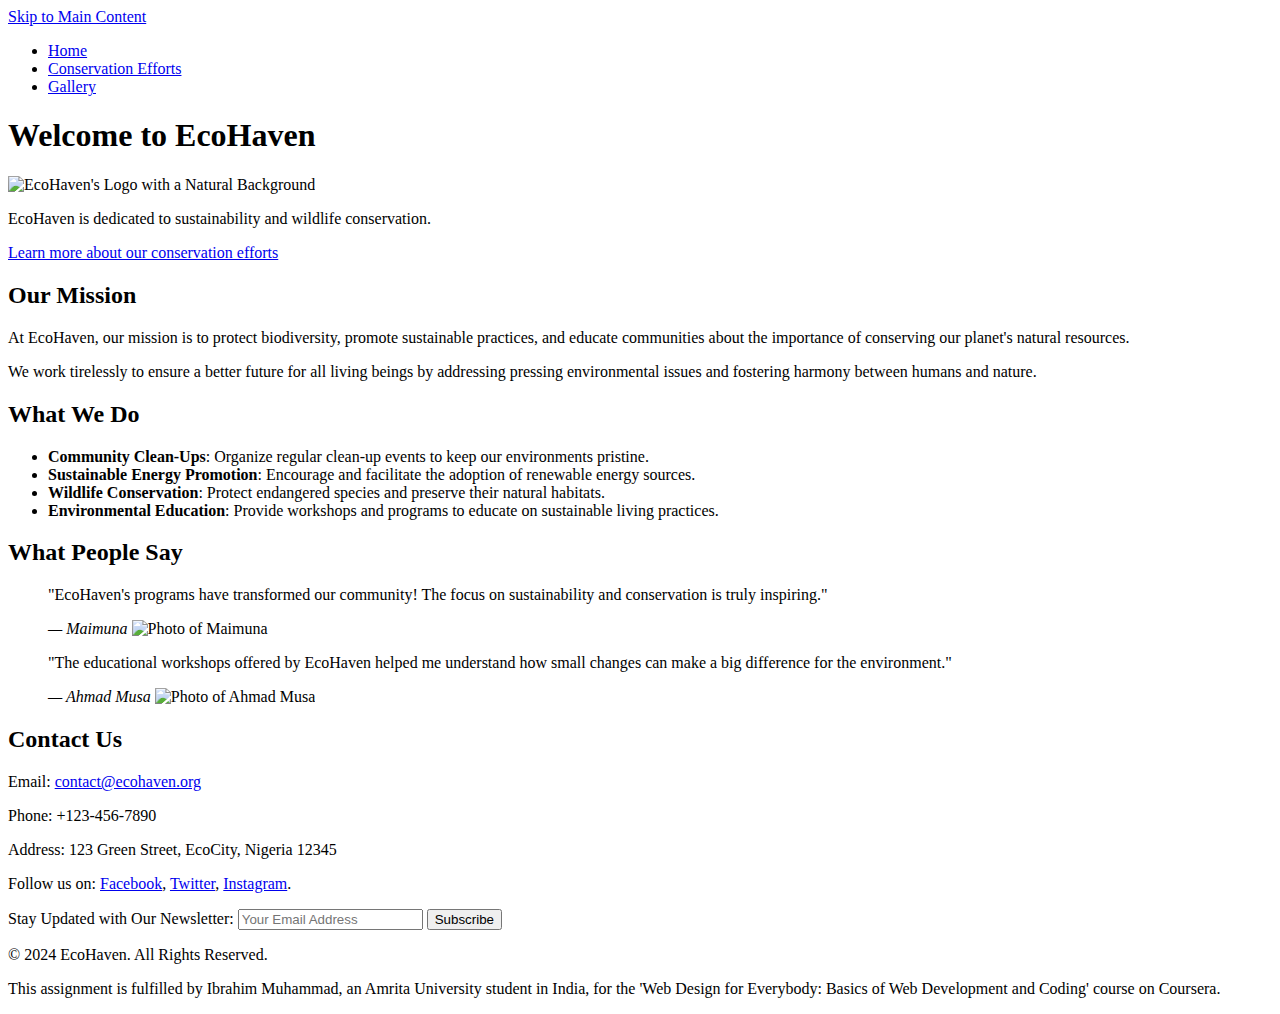
==== index.html @ 6ed8ff38 "Create index.html" ====
<!DOCTYPE html>
<html lang="en">
<head>
    <meta charset="UTF-8">
    <meta name="viewport" content="width=device-width, initial-scale=1.0">
    <title>EcoHaven - Home</title>
    <meta name="description" content="EcoHaven is dedicated to sustainability and wildlife conservation. Learn about our mission, services, and impact.">
    <link rel="stylesheet" href="styles.css">
</head>
<body>
    <header>
        <a href="#main-content" class="skip-to-content">Skip to Main Content</a>
        <nav>
            <ul>
                <li><a href="index.html">Home</a></li>
                <li><a href="conservation.html">Conservation Efforts</a></li>
                <li><a href="gallery.html">Gallery</a></li>
            </ul>
        </nav>
    </header>

    <main id="main-content">
        <!-- Hero Section -->
        <section class="hero">
            <h1>Welcome to EcoHaven</h1>
            <!-- Image Optimization Suggestion: Use a web-friendly format like PNG or WebP -->
            <img src="image/logo.jpeg" alt="EcoHaven's Logo with a Natural Background" width="200" height="auto">
            <p>EcoHaven is dedicated to sustainability and wildlife conservation.</p>
            <p><a href="conservation.html" class="cta-button">Learn more about our conservation efforts</a></p>
        </section>

        <!-- Mission Section -->
        <section class="mission">
            <h2>Our Mission</h2>
            <p>At EcoHaven, our mission is to protect biodiversity, promote sustainable practices, and educate communities about the importance of conserving our planet's natural resources.</p>
            <p>We work tirelessly to ensure a better future for all living beings by addressing pressing environmental issues and fostering harmony between humans and nature.</p>
        </section>

        <!-- Services Section -->
        <section class="services">
            <h2>What We Do</h2>
            <ul>
                <li><strong>Community Clean-Ups</strong>: Organize regular clean-up events to keep our environments pristine.</li>
                <li><strong>Sustainable Energy Promotion</strong>: Encourage and facilitate the adoption of renewable energy sources.</li>
                <li><strong>Wildlife Conservation</strong>: Protect endangered species and preserve their natural habitats.</li>
                <li><strong>Environmental Education</strong>: Provide workshops and programs to educate on sustainable living practices.</li>
            </ul>
        </section>

        <!-- Testimonials Section -->
        <section class="testimonials">
            <h2>What People Say</h2>
            <blockquote>
                <p>"EcoHaven's programs have transformed our community! The focus on sustainability and conservation is truly inspiring."</p>
                <cite>— Maimuna</cite>
                <img src="image/Maimuna.jpeg" alt="Photo of Maimuna" class="testimonial-image">
            </blockquote>
            <blockquote>
                <p>"The educational workshops offered by EcoHaven helped me understand how small changes can make a big difference for the environment."</p>
                <cite>— Ahmad Musa</cite>
                <img src="image/AhmadMusa.webp" alt="Photo of Ahmad Musa" class="testimonial-image">
            </blockquote>
        </section>
    </main>

    <!-- Footer -->
    <footer>
        <section class="footer-info">
            <h2>Contact Us</h2>
            <p>Email: <a href="mailto:contact@ecohaven.org">contact@ecohaven.org</a></p>
            <p>Phone: +123-456-7890</p>
            <p>Address: 123 Green Street, EcoCity, Nigeria 12345</p>
            <p>Follow us on:
                <a href="https://www.facebook.com/ecohaven" target="_blank" title="Follow us on Facebook">Facebook</a>,
                <a href="https://twitter.com/ecohaven" target="_blank" title="Follow us on Twitter">Twitter</a>,
                <a href="https://www.instagram.com/ecohaven/" target="_blank" title="Follow us on Instagram">Instagram</a>.
            </p>
            <!-- Newsletter Signup Suggestion -->
            <form action="#" method="post">
                <label for="newsletter">Stay Updated with Our Newsletter:</label>
                <input type="email" id="newsletter" name="newsletter" placeholder="Your Email Address" required>
                <button type="submit">Subscribe</button>
            </form>
        </section>
        <p>&copy; 2024 EcoHaven. All Rights Reserved.</p>
        <p>This assignment is fulfilled by Ibrahim Muhammad, an Amrita University student in India, for the 'Web Design for Everybody: Basics of Web Development and Coding' course on Coursera.</p>
    </footer>
</body>
</html>
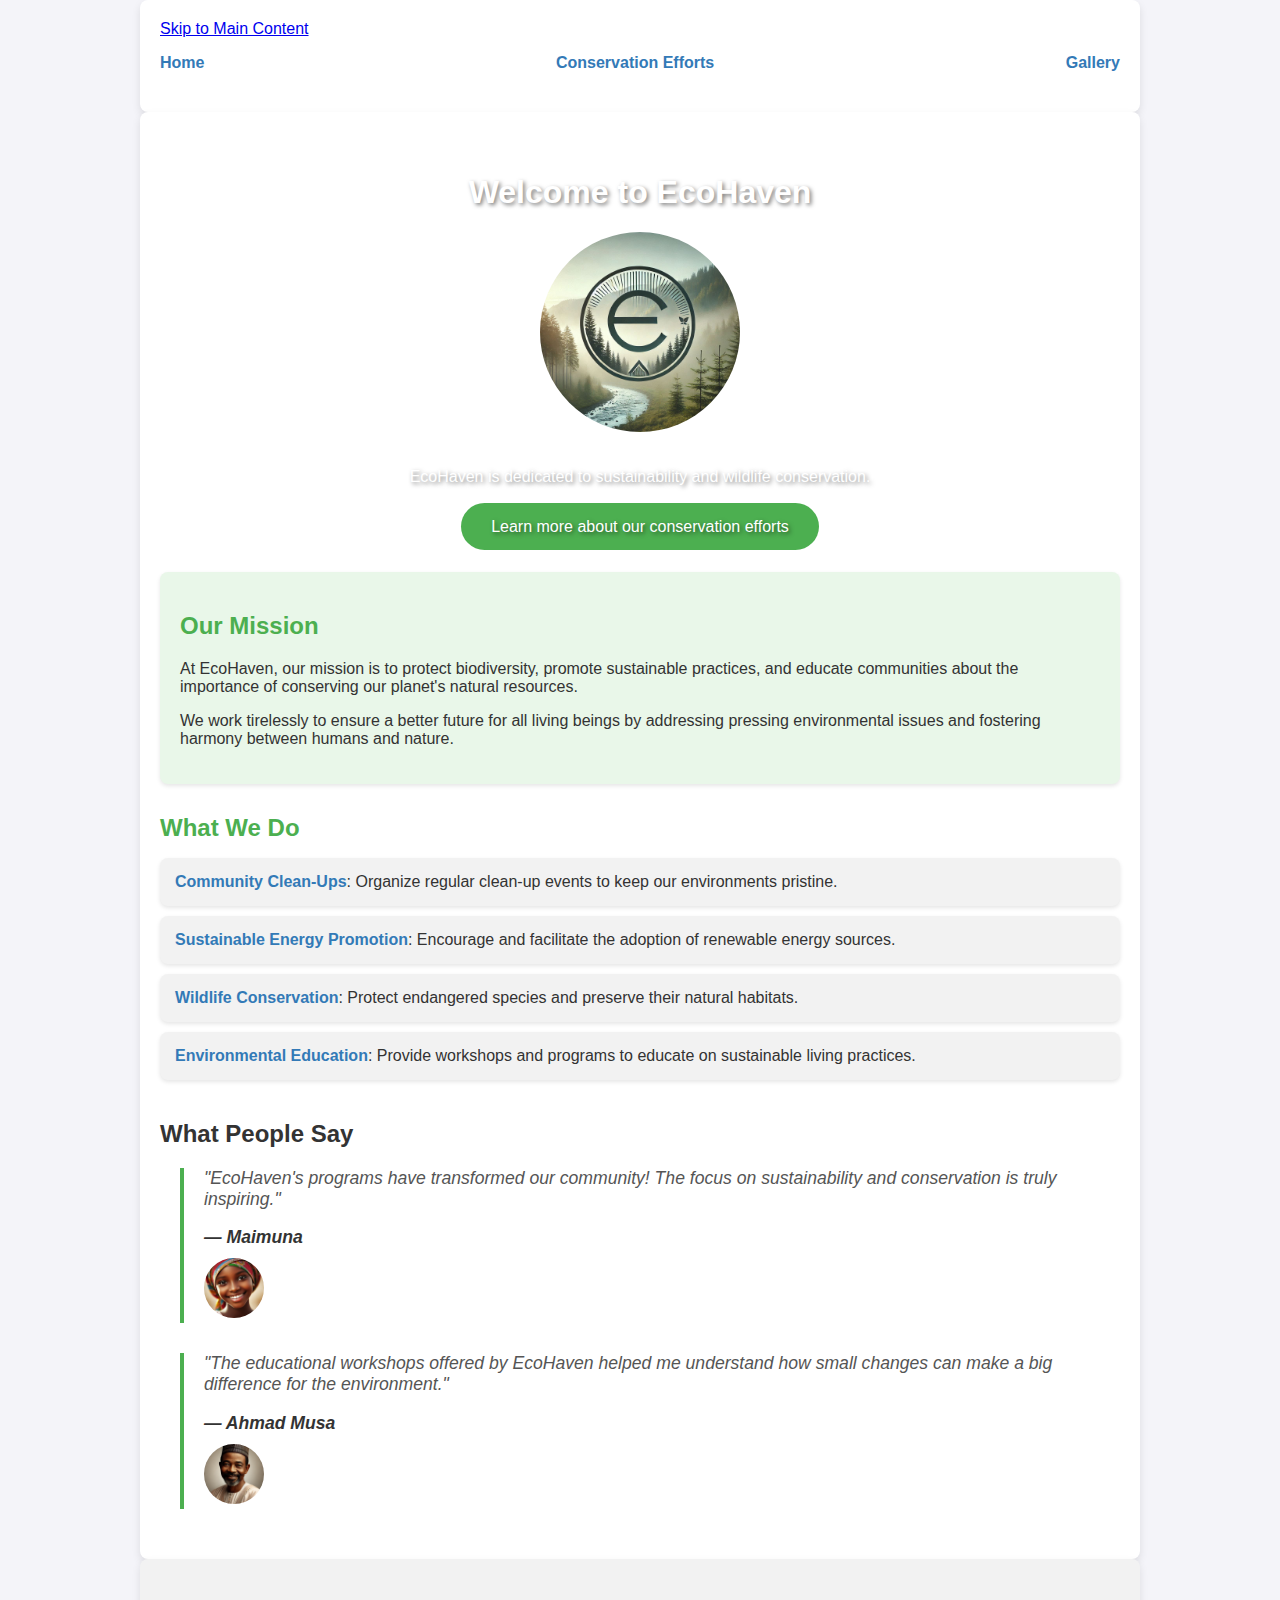
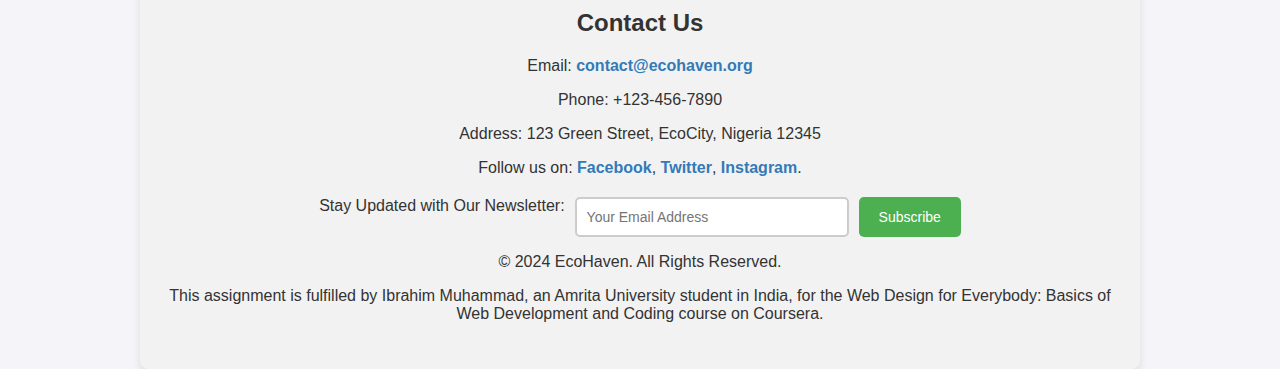
==== commit 12fb84ab: "Update index.html" ====
--- a/index.html
+++ b/index.html
@@ -83,7 +83,7 @@
             </form>
         </section>
         <p>&copy; 2024 EcoHaven. All Rights Reserved.</p>
-        <p>This assignment is fulfilled by Ibrahim Muhammad, an Amrita University student in India, for the 'Web Design for Everybody: Basics of Web Development and Coding' course on Coursera.</p>
+        <p>This assignment is fulfilled by Ibrahim Muhammad, an Amrita University student in India, for the Web Design for Everybody: Basics of Web Development and Coding course on Coursera.</p>
     </footer>
 </body>
 </html>
--- a/styles.css
+++ b/styles.css
@@ -0,0 +1,343 @@
+/* Global Styles */
+body {
+    font-family: Arial, sans-serif;
+    margin: 0;
+    padding: 0;
+    background-color: #f4f4f9;
+    color: #333;
+}
+
+header, main, footer {
+    margin: auto;
+    max-width: 1000px;
+    padding: 20px;
+    box-sizing: border-box;
+    background-color: white;
+    border-radius: 8px;
+    box-shadow: 0 4px 8px rgba(0, 0, 0, 0.1);
+}
+
+/* Navigation Styles */
+nav ul {
+    list-style: none;
+    padding: 0;
+    display: flex;
+    justify-content: space-between;
+    margin-bottom: 20px;
+}
+
+nav a {
+    text-decoration: none;
+    color: #337ab7;
+    font-weight: bold;
+    transition: color 0.3s ease;
+}
+
+nav a:hover {
+    color: #4CAF50;
+}
+
+/* Hero Section Styles */
+.hero {
+    background-image: url('image/hero-background.jpg');
+    background-size: cover;
+    background-position: center center;
+    height: 400px;
+    display: flex;
+    flex-direction: column;
+    justify-content: center;
+    align-items: center;
+    color: white;
+    text-shadow: 2px 2px 4px rgba(0, 0, 0, 0.5);
+    padding: 20px;
+    border-radius: 8px;
+    animation: fadeIn 2s ease-out;
+}
+
+.hero img {
+    margin-bottom: 20px;
+    border-radius: 50%;
+    animation: spinLogo 2s infinite linear;
+}
+
+@keyframes spinLogo {
+    0% {
+        transform: rotate(0deg);
+    }
+    100% {
+        transform: rotate(360deg);
+    }
+}
+
+.cta-button {
+    background-color: #4CAF50;
+    color: white;
+    padding: 15px 30px;
+    border: none;
+    border-radius: 30px;
+    cursor: pointer;
+    font-size: 16px;
+    text-decoration: none;
+    transition: background-color 0.3s ease;
+}
+
+.cta-button:hover {
+    background-color: #45a049;
+}
+
+/* Mission Section Styles */
+.mission {
+    background-color: #e9f7e9;
+    padding: 20px;
+    border-radius: 8px;
+    margin-bottom: 30px;
+    box-shadow: 0 2px 4px rgba(0, 0, 0, 0.1);
+}
+
+.mission h2 {
+    color: #4CAF50;
+}
+
+/* Services Section Styles */
+.services {
+    margin-bottom: 40px;
+}
+
+.services h2 {
+    color: #4CAF50;
+    margin-bottom: 15px;
+}
+
+.services ul {
+    list-style: none;
+    padding-left: 0;
+}
+
+.services li {
+    background-color: #f2f2f2;
+    margin: 10px 0;
+    padding: 15px;
+    border-radius: 8px;
+    box-shadow: 0 2px 4px rgba(0, 0, 0, 0.1);
+}
+
+.services li strong {
+    color: #337ab7;
+}
+
+/* Testimonials Section Styles */
+.testimonials blockquote {
+    border-left: 4px solid #4CAF50;
+    padding-left: 20px;
+    margin-left: 20px;
+    font-style: italic;
+    color: #555;
+    font-size: 1.1em;
+    margin-bottom: 30px;
+}
+
+.testimonials cite {
+    display: block;
+    margin-top: 10px;
+    font-weight: bold;
+    color: #333;
+}
+
+.testimonial-image {
+    width: 60px;
+    height: 60px;
+    border-radius: 50%;
+    margin-top: 10px;
+}
+
+/* Footer Styles */
+footer {
+    background-color: #f2f2f2;
+    text-align: center;
+    padding: 30px 20px;
+    border-radius: 8px;
+}
+
+.footer-info a {
+    text-decoration: none;
+    color: #337ab7;
+    font-weight: bold;
+    transition: color 0.3s ease;
+}
+
+.footer-info a:hover {
+    color: #45a049;
+}
+
+footer form {
+    margin-top: 20px;
+    display: flex;
+    justify-content: center;
+    gap: 10px;
+}
+
+footer input[type="email"] {
+    padding: 10px;
+    border: 2px solid #ccc;
+    border-radius: 5px;
+    font-size: 14px;
+    width: 250px;
+}
+
+footer button {
+    padding: 10px 20px;
+    background-color: #4CAF50;
+    color: white;
+    border: none;
+    border-radius: 5px;
+    cursor: pointer;
+    font-size: 14px;
+    transition: background-color 0.3s ease;
+}
+
+footer button:hover {
+    background-color: #45a049;
+}
+
+/* Responsive Media Queries */
+@media (max-width: 768px) {
+    .hero {
+        height: 300px;
+    }
+
+    nav ul {
+        flex-direction: column;
+        gap: 10px;
+    }
+
+    .hero img {
+        width: 150px;
+    }
+
+    .services li {
+        font-size: 14px;
+    }
+
+    .footer-info a {
+        font-size: 14px;
+    }
+}
+
+@media (max-width: 600px) {
+    header, main, footer {
+        max-width: 100%;
+    }
+
+    .hero {
+        height: 250px;
+    }
+
+    .hero h1 {
+        font-size: 24px;
+    }
+
+    .cta-button {
+        padding: 12px 25px;
+        font-size: 14px;
+    }
+
+    footer form {
+        flex-direction: column;
+    }
+
+    footer input[type="email"] {
+        width: 100%;
+    }
+}
+
+/* Gallery Section Styles */
+.gallery-flex {
+    display: grid;
+    grid-template-columns: repeat(auto-fit, minmax(150px, 1fr));
+    gap: 10px;
+    padding: 20px;
+    justify-items: center;
+}
+
+.gallery-flex img {
+    width: 100%;
+    height: auto;
+    object-fit: cover;
+    border-radius: 10px;
+    transition: transform 0.3s ease, box-shadow 0.3s ease;
+}
+
+.gallery-flex img:hover {
+    transform: scale(1.1);
+    box-shadow: 0 4px 8px rgba(0, 0, 0, 0.3);
+}
+
+/* Projects Grid Section Styles */
+.projects-grid {
+    display: grid;
+    grid-template-columns: repeat(auto-fit, minmax(300px, 1fr));
+    gap: 20px;
+    padding: 20px;
+    background-color: #f9f9f9;
+}
+
+.projects-grid article {
+    background: #ffffff;
+    border: 1px solid #ddd;
+    border-radius: 10px;
+    padding: 15px;
+    box-shadow: 0 4px 8px rgba(0, 0, 0, 0.1);
+    transition: transform 0.3s ease, box-shadow 0.3s ease;
+}
+
+.projects-grid article:hover {
+    transform: translateY(-10px);
+    box-shadow: 0 6px 12px rgba(0, 0, 0, 0.2);
+}
+
+.projects-grid h2 {
+    font-size: 1.5rem;
+    color: #333;
+    margin-bottom: 10px;
+}
+
+.projects-grid p {
+    font-size: 1rem;
+    color: #555;
+    line-height: 1.6;
+}
+
+.projects-grid img {
+    grid-column: span 2;
+    width: 100%;
+    height: auto;
+    border-radius: 10px;
+    box-shadow: 0 4px 8px rgba(0, 0, 0, 0.1);
+}
+
+/* Conservation Image Styles */
+.conservation-image {
+    display: flex;
+    justify-content: space-between;
+    gap: 20px; /* Adds space between the images */
+    margin-top: 20px; /* Adds space between the project text and images */
+}
+
+.conservation-image img {
+    width: 48%; /* Adjusted to take up less space (for side-by-side display) */
+    height: auto;
+    border-radius: 8px;
+    object-fit: cover; /* Ensures images maintain aspect ratio */
+}
+
+/* For small screens, stack images vertically */
+@media (max-width: 768px) {
+    .conservation-image {
+        flex-direction: column; /* Stack images vertically */
+    }
+
+    .conservation-image img {
+        width: 100%; /* Images will take up full width */
+        margin-bottom: 20px; /* Adds space between the images */
+    }
+}
